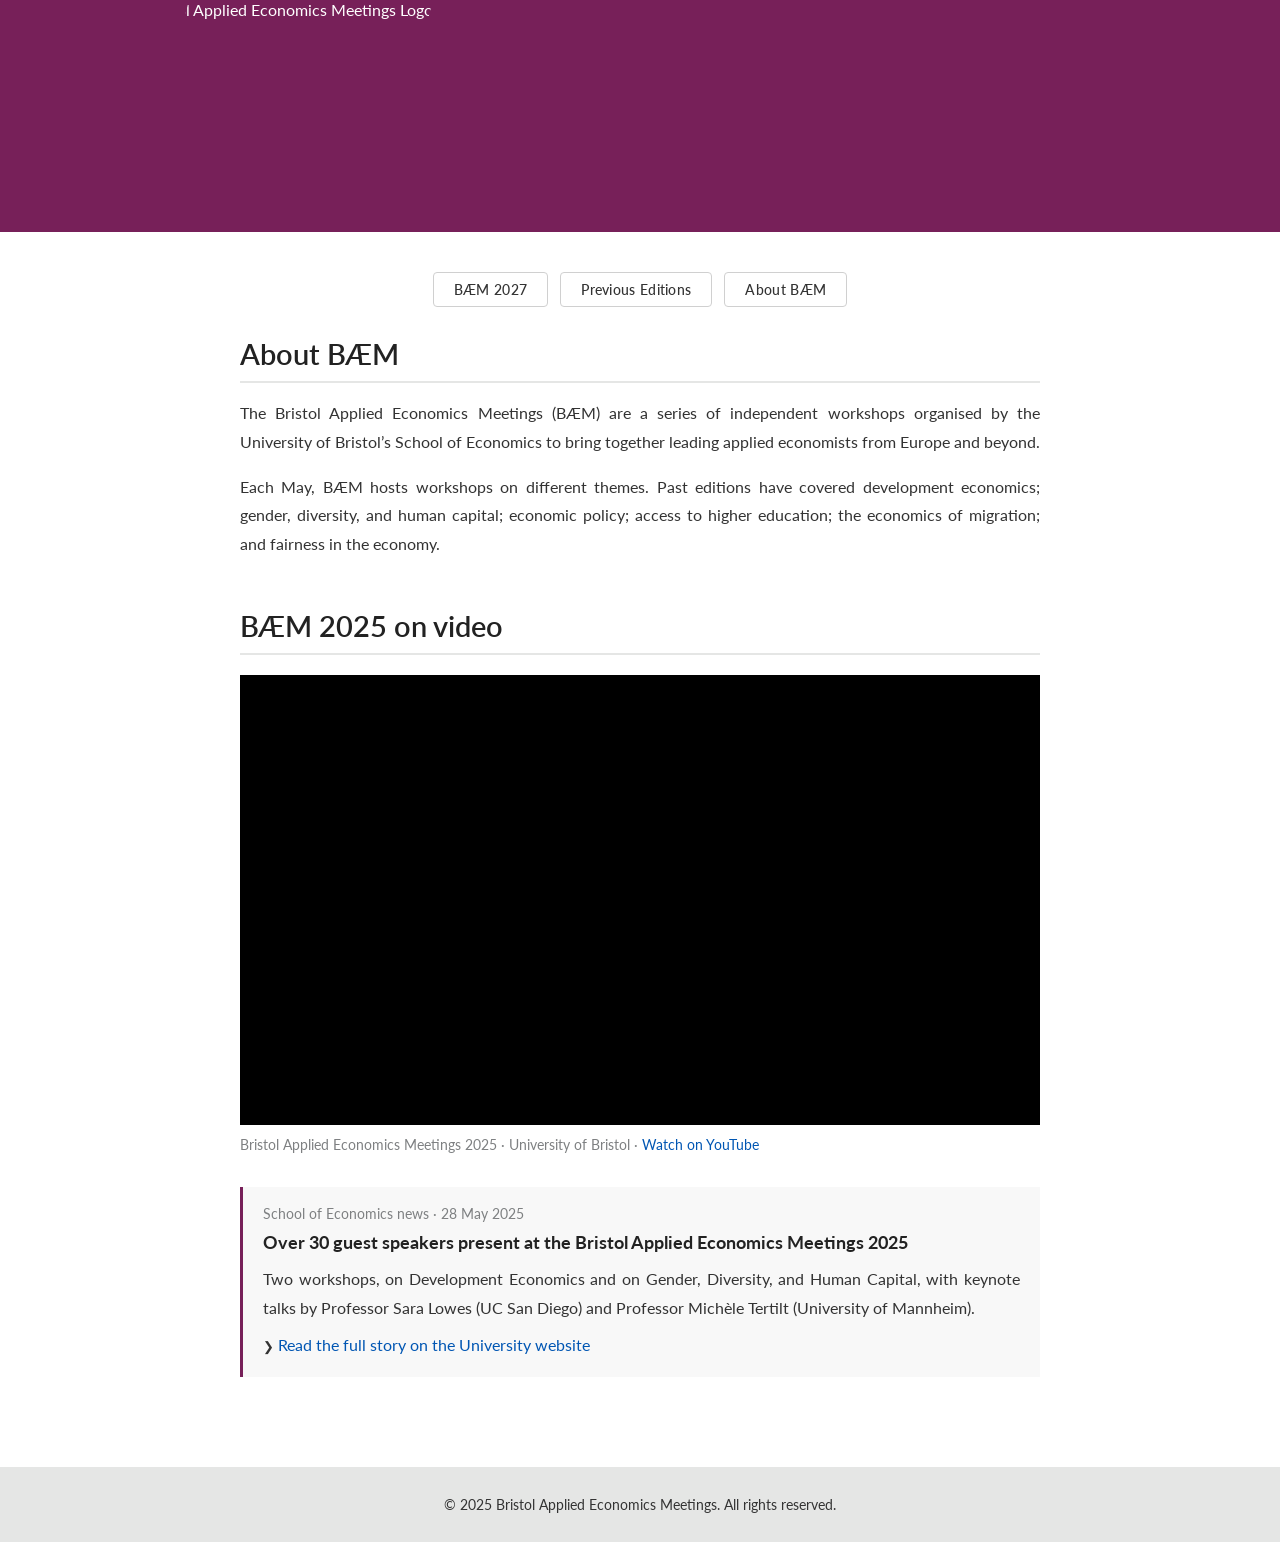
==== about.html @ 605d6ed7 "Add About BÆM page, group photo slots, and move 2026 to Previous Editions - New about.html: intro, e" ====
<!DOCTYPE html>
<html lang="en">

<head>
    <meta charset="UTF-8">
    <meta name="viewport" content="width=device-width, initial-scale=1, shrink-to-fit=no">
    <link rel="stylesheet" href="https://cdnjs.cloudflare.com/ajax/libs/normalize/8.0.1/normalize.min.css">
    <link rel="stylesheet" href="style.css?v=4">
    <title>About | Bristol Applied Economics Meetings</title>
</head>

<body>

    <!-- Header -->
    <header>
        <img src="logo.jpeg" alt="Bristol Applied Economics Meetings Logo">
        <h1>Bristol Applied Economics Meetings</h1>
    </header>

    <section>

        <!-- Navigation Buttons -->
        <div class="nav-buttons">
            <a href="index.html" class="button">BÆM 2027</a>
            <a href="previous.html" class="button">Previous Editions</a>
            <a href="about.html" class="button">About BÆM</a>
        </div>

        <!-- About -->
        <h2>About BÆM</h2>
        <p>
            The Bristol Applied Economics Meetings (BÆM) are a series of independent
            workshops organised by the University of Bristol’s School of Economics to bring together leading applied
            economists from Europe and beyond.
        </p>
        <p>
            Each May, BÆM hosts workshops on different themes. Past editions have covered development economics;
            gender, diversity, and human capital; economic policy; access to higher education; the economics of
            migration; and fairness in the economy.
        </p>

        <!-- Video (privacy-enhanced YouTube embed) -->
        <h2>BÆM 2025 on video</h2>
        <div class="video-embed">
            <iframe src="https://www.youtube-nocookie.com/embed/wQOd8KaDTms"
                title="Bristol Applied Economics Meetings 2025 (video)" loading="lazy"
                allow="accelerometer; autoplay; clipboard-write; encrypted-media; gyroscope; picture-in-picture; web-share"
                referrerpolicy="strict-origin-when-cross-origin" allowfullscreen></iframe>
        </div>
        <p class="video-caption">Bristol Applied Economics Meetings 2025 &middot; University of Bristol &middot;
            <a href="https://www.youtube.com/watch?v=wQOd8KaDTms" class="contact-link" target="_blank"
                rel="noopener">Watch on YouTube</a>
        </p>

        <!-- News write-up -->
        <div class="writeup">
            <p class="meta">School of Economics news &middot; 28 May 2025</p>
            <p class="headline">Over 30 guest speakers present at the Bristol Applied Economics Meetings 2025</p>
            <p>Two workshops, on Development Economics and on Gender, Diversity, and Human Capital, with keynote
                talks by Professor Sara Lowes (UC San Diego) and Professor Michèle Tertilt (University of Mannheim).</p>
            <p><span style="font-size: smaller;">&#10095;</span> <a
                    href="https://www.bristol.ac.uk/economics/news/2025/applied-economics-meetings-2025.html"
                    class="contact-link" target="_blank" rel="noopener">Read the full story on the University website</a>
            </p>
        </div>

    </section>

    <!-- Footer section -->
    <footer>
        &copy; 2025 Bristol Applied Economics Meetings. All rights reserved.
    </footer>

</body>

</html>
---- style.css ----
/* Import Lato font from Google Fonts */
@import url('https://fonts.googleapis.com/css2?family=Lato:wght@300;400;500;700&display=swap');

/* Global styles for the entire document */
body {
    font-family: 'Lato', sans-serif;
    /* Set the font for the entire body */
    margin: 0;
    /* Remove default margin */
    padding: 0;
    /* Remove default padding */
    background-color: white;
    /* Set the background color */
    color: #333;
    /* Set the default text color */
}

/* Header styles */
header {
    position: relative;
    background-color: #772059;
    /* Header background color */
    color: white;
    /* Header text color */
    text-align: center;
    /* Center-align header text */
    padding: 1em;
    /* Add padding to the header */
    overflow: hidden;
    /* Hide overflowing content */
    height: 200px;
    /* Set the fixed height of the header */
    margin: auto;
    /* Center the header horizontally */
    font-family: 'Lato', sans-serif;
    /* Ensure Lato font is used in header */
}

/* Header image styles */
header img {
    max-width: none;
    /* Make the image responsive */
    height: 100%;
    /* Make the image fill the entire height of the header */
    width: auto;
    /* Ensure the width adjusts proportionally */
    border-radius: 0px;
    /* Remove border-radius */
    clip-path: polygon(20% 0, 100% 0, 80% 100%, 0% 100%);
    /* Create a clean cut on the right side */
    position: absolute;
    /* Position the image absolutely */
    top: 0;
    /* Align the image to the top of the header */
    left: 10%;
    /* Align the image to the left of the header */
    z-index: 1;
    /* Ensure the image is behind the text */
}



/* Header text styles */
h1 {
    position: absolute;
    /* Position the text absolutely */
    bottom: 0;
    /* Align the text to the bottom of the header */
    right: 0;
    /* Align the text to the right of the header */
    margin: 0;
    /* Remove default margin */
    padding: 0.5em;
    /* Add padding to the text */
    font-size: 3.5em;
    /* Set the font size of the text */
    white-space: nowrap;
    /* Prevent text from wrapping to the next line */
    font-family: 'Lato', sans-serif;
    /* Ensure Lato font is used */
}

/* Main section styles */
section {
    max-width: 800px;
    /* Set the maximum width of the section */
    margin: auto;
    /* Center the section horizontally */
    padding: 20px;
    /* Add padding to the section */
}

/* Heading styles */
h2 {
    color: #222;
    font-size: 1.8em;
    font-weight: 600;
    margin-top: 50px;
    margin-bottom: 15px;
    padding-bottom: 10px;
    border-bottom: 2px solid #E5E6E5;
}

h2:first-of-type {
    margin-top: 30px;
}

/* Paragraph styles */
p {
    text-align: justify;
    /* text alignment */
    line-height: 1.8;
    /* Set the line height for better readability */
    color: #333;
    /* Set the color of paragraph text */
}

.colored-text {
    color: #0056b3;
    /* Change 'red' to the desired color */
}

/* Contact link styles */
.contact-link {
    color: #0056b3;
    /* Set the color of the contact link */
    text-decoration: none;
    /* Remove underline from the link */
    transition: color 0.3s;
    /* Add a smooth color transition on hover */
}

/* Change link color on hover */
.contact-link:hover {
    color: #7e8082;
    /* Set the hover color of the contact link */
}

/* PDF link styles */
.pdf-link {
    color: #0056b3;
    /* Set the color of the PDF link */
    margin: 10px 0;
    /* Add margin to the PDF link */
    text-decoration: none;
    /* Remove underline from the link */
    transition: color 0.3s;
    /* Add a smooth color transition on hover */
}

/* Change link color on hover */
.pdf-link:hover {
    color: #7e8082;
    /* Set the hover color of the PDF link */
}

/* Footer styles */
footer {
    background-color: #E5E6E5;
    /* Set the background color of the footer */
    color: #333;
    /* Set the color of footer text */
    text-align: center;
    /* Center-align footer text */
    padding: 2em 0;
    /* Add padding to the footer */
    margin-top: 60px;
    /* Add space above footer */
    font-size: 0.9em;
    /* Slightly smaller font size */
}

/* Responsive styles for smaller screens */
@media only screen and (max-width: 600px) {
    header {
        display: none;
        /* header not shown on mobile devices */
    }
}

/* Responsive styles for slightly larger screens (omit h1) */
@media only screen and (max-width: 1400px) {
    h1 {
        display: none;
        /* Hide only the h1 element on screens between 401px to 600px */
    }
}

/* Navigation Buttons Styling - Refined Design */
.nav-buttons {
    display: flex;
    gap: 12px;
    justify-content: center;
    margin: 20px 0 30px 0;
}

.nav-buttons .button {
    background-color: transparent;
    color: #333;
    padding: 8px 20px;
    border: 1px solid #d0d0d0;
    border-radius: 4px;
    text-decoration: none;
    font-size: 14px;
    font-weight: 500;
    letter-spacing: 0.3px;
    transition: all 0.2s ease;
}

.nav-buttons .button:hover {
    background-color: #f8f8f8;
    border-color: #666;
    color: #000;
}

/* Optional: Style for active/current page */
.nav-buttons .button.active {
    background-color: #333;
    color: white;
    border-color: #333;
}

/* Group photo under each year (Previous Editions) */
.group-photo {
    margin: 25px 0 30px 0;
}

.group-photo img {
    display: block;
    width: 100%;
    height: auto;
    border-radius: 2px;
}

.group-photo figcaption {
    font-size: 0.85em;
    color: #7e8082;
    margin-top: 8px;
}

/* Embedded video (About page): keeps a 16:9 shape at any screen width */
.video-embed {
    position: relative;
    width: 100%;
    aspect-ratio: 16 / 9;
    margin: 20px 0 8px 0;
    background-color: #000;
}

.video-embed iframe {
    position: absolute;
    top: 0;
    left: 0;
    width: 100%;
    height: 100%;
    border: 0;
}

.video-caption {
    font-size: 0.85em;
    color: #7e8082;
    margin-top: 0;
    text-align: left;
}

/* News write-up box (About page) */
.writeup {
    border-left: 3px solid #772059;
    background-color: #f8f8f8;
    padding: 6px 20px 10px 20px;
    margin: 30px 0 10px 0;
}

.writeup p {
    margin: 8px 0;
}

.writeup .meta {
    color: #7e8082;
    font-size: 0.9em;
    margin-bottom: 0;
}

.writeup .headline {
    font-size: 1.15em;
    font-weight: 700;
    color: #222;
    line-height: 1.5;
    margin-top: 2px;
}
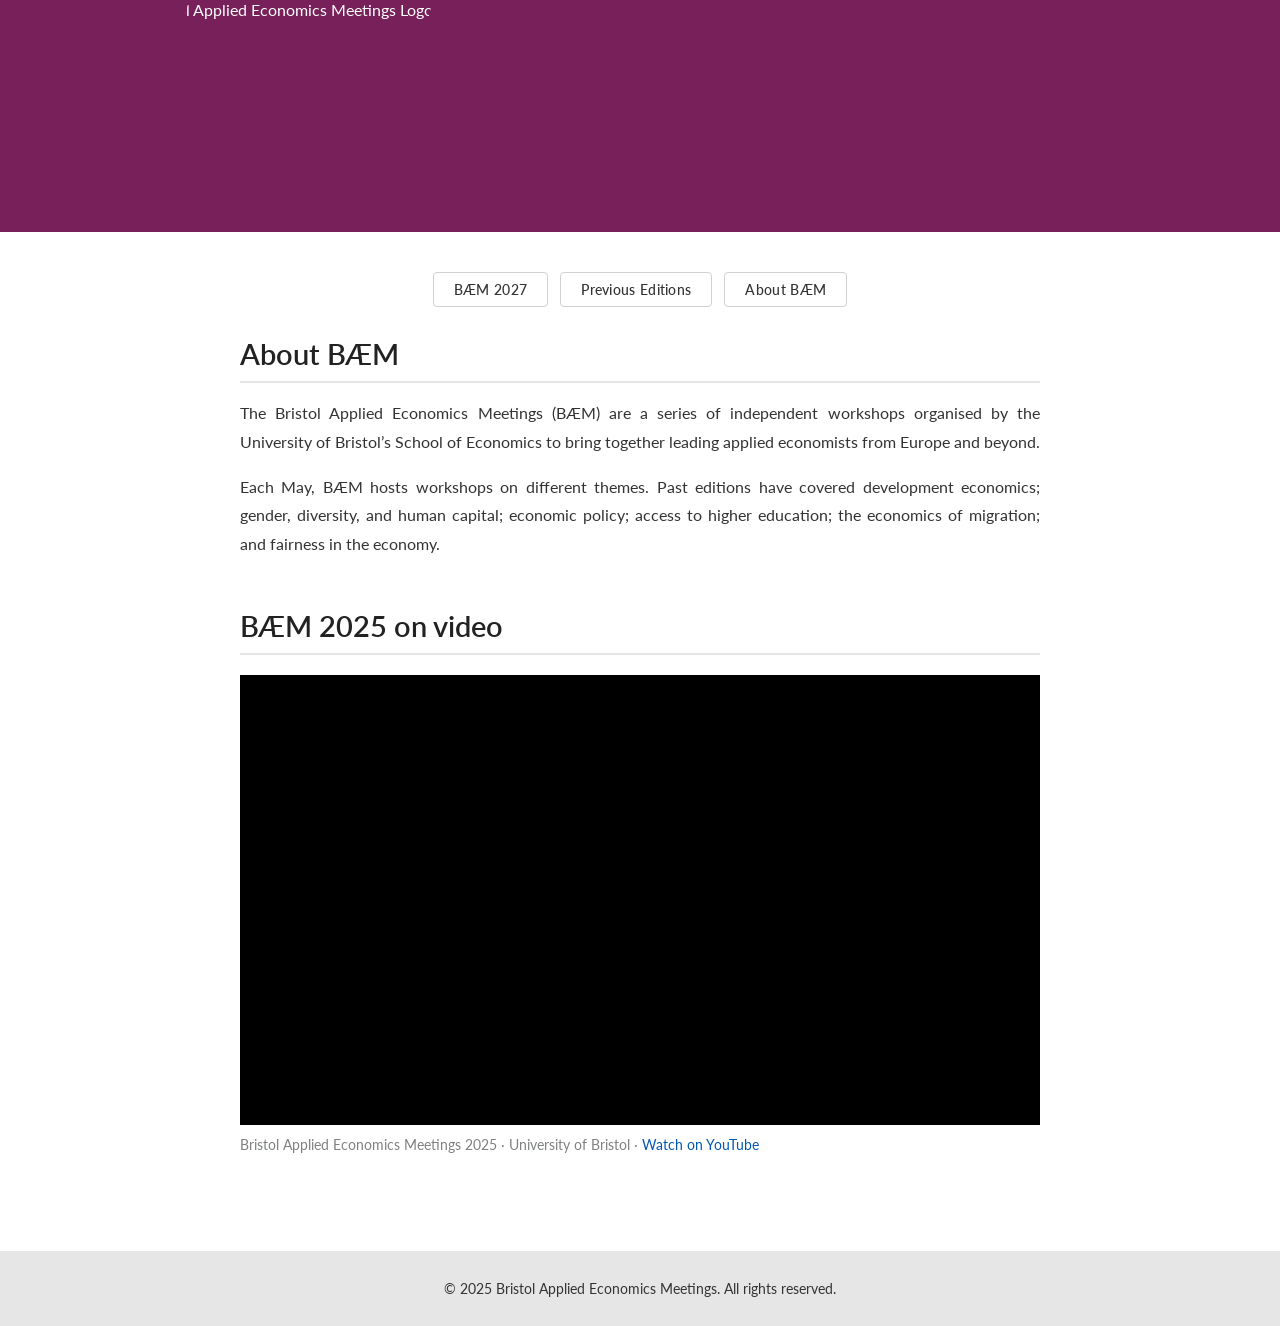
==== commit cf9cc9af: "Add real 2025/2026 photos as slideshows; remove write-up box - previous.html: 2026 (2 photos) and 20" ====
--- a/about.html
+++ b/about.html
@@ -52,18 +52,6 @@
                 rel="noopener">Watch on YouTube</a>
         </p>
 
-        <!-- News write-up -->
-        <div class="writeup">
-            <p class="meta">School of Economics news &middot; 28 May 2025</p>
-            <p class="headline">Over 30 guest speakers present at the Bristol Applied Economics Meetings 2025</p>
-            <p>Two workshops, on Development Economics and on Gender, Diversity, and Human Capital, with keynote
-                talks by Professor Sara Lowes (UC San Diego) and Professor Michèle Tertilt (University of Mannheim).</p>
-            <p><span style="font-size: smaller;">&#10095;</span> <a
-                    href="https://www.bristol.ac.uk/economics/news/2025/applied-economics-meetings-2025.html"
-                    class="contact-link" target="_blank" rel="noopener">Read the full story on the University website</a>
-            </p>
-        </div>
-
     </section>
 
     <!-- Footer section -->
--- a/style.css
+++ b/style.css
@@ -238,6 +238,57 @@
     margin-top: 8px;
 }
 
+/* Photo slideshow (several photos for one year, with arrows) */
+.slide-frame {
+    position: relative;
+    background-color: #f2f2f2;
+}
+
+.slide-frame img {
+    height: 100%;
+    object-fit: contain;
+}
+
+.slideshow [hidden] {
+    display: none !important;
+}
+
+.slide-btn {
+    position: absolute;
+    top: 50%;
+    transform: translateY(-50%);
+    width: 44px;
+    height: 44px;
+    padding: 0;
+    border: none;
+    border-radius: 50%;
+    background-color: rgba(0, 0, 0, 0.45);
+    color: white;
+    font-size: 20px;
+    line-height: 44px;
+    text-align: center;
+    cursor: pointer;
+    transition: background-color 0.2s ease;
+}
+
+.slide-btn:hover,
+.slide-btn:focus-visible {
+    background-color: rgba(0, 0, 0, 0.75);
+}
+
+.slide-prev {
+    left: 12px;
+}
+
+.slide-next {
+    right: 12px;
+}
+
+.slide-count {
+    margin-left: 4px;
+    white-space: nowrap;
+}
+
 /* Embedded video (About page): keeps a 16:9 shape at any screen width */
 .video-embed {
     position: relative;
@@ -262,29 +313,3 @@
     margin-top: 0;
     text-align: left;
 }
-
-/* News write-up box (About page) */
-.writeup {
-    border-left: 3px solid #772059;
-    background-color: #f8f8f8;
-    padding: 6px 20px 10px 20px;
-    margin: 30px 0 10px 0;
-}
-
-.writeup p {
-    margin: 8px 0;
-}
-
-.writeup .meta {
-    color: #7e8082;
-    font-size: 0.9em;
-    margin-bottom: 0;
-}
-
-.writeup .headline {
-    font-size: 1.15em;
-    font-weight: 700;
-    color: #222;
-    line-height: 1.5;
-    margin-top: 2px;
-}
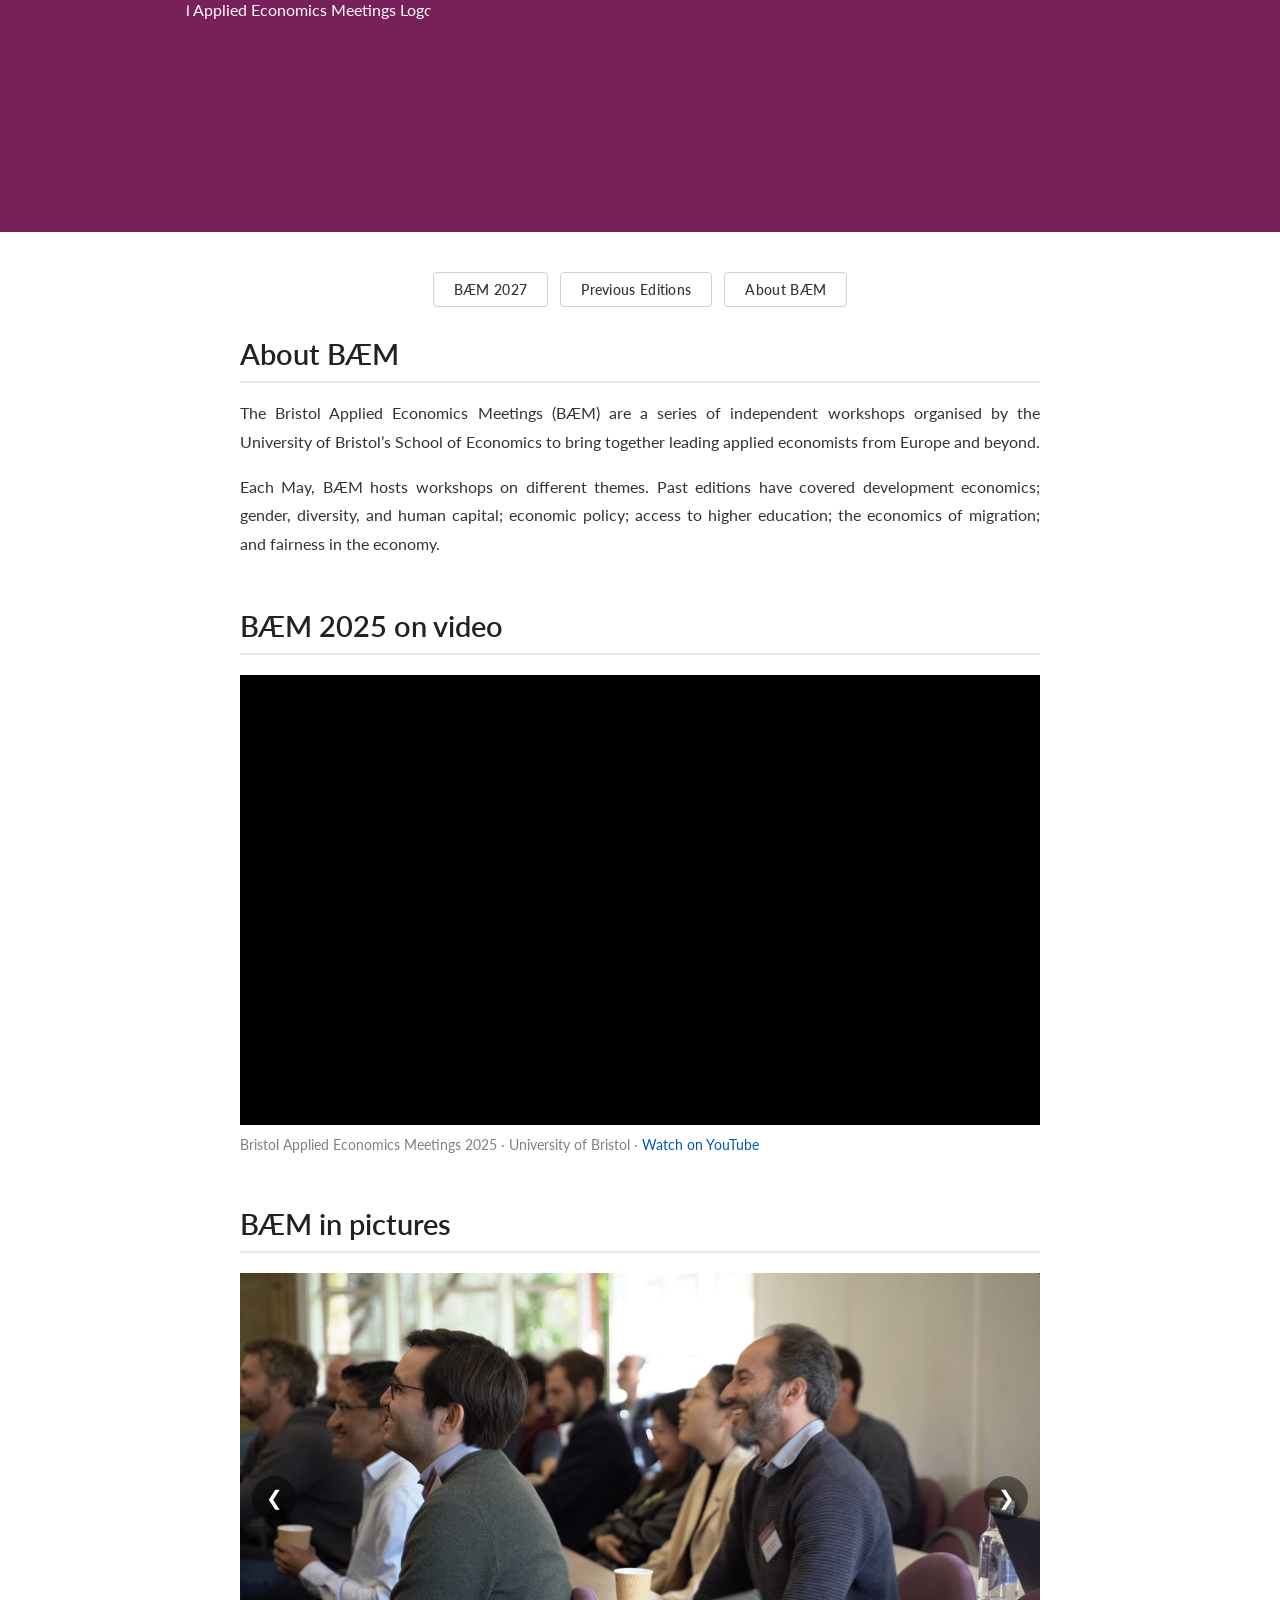
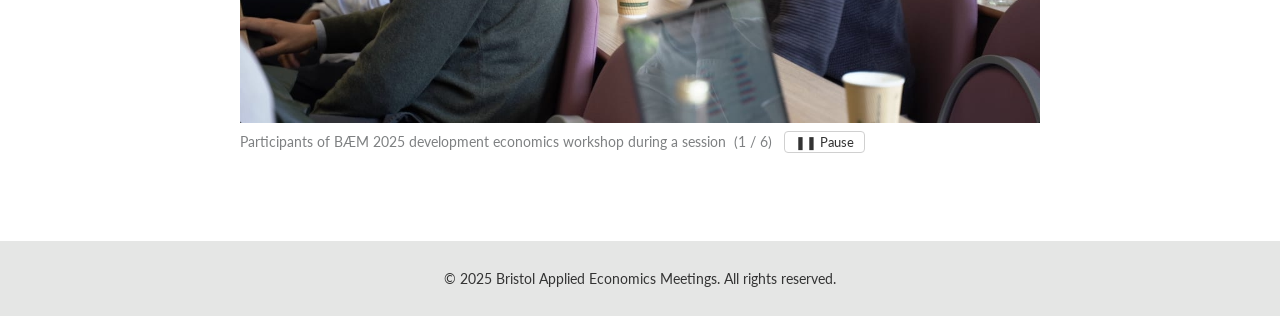
==== commit 33c7af3e: "update video photos" ====
--- a/about.html
+++ b/about.html
@@ -52,6 +52,45 @@
                 rel="noopener">Watch on YouTube</a>
         </p>
 
+        <!-- Photos: one small slideshow (changes every 5 seconds; code in slideshow.js).
+             To add a photo, copy one <img class="slide"> line and change src, alt and data-caption. -->
+        <h2>BÆM in pictures</h2>
+        <figure class="group-photo slideshow match-video" aria-label="Photos from BÆM" data-autoplay="5000">
+            <div class="slide-frame">
+                <img class="slide" src="images/group-photo-2025-session.jpg"
+                    alt="Participants of the BÆM 2025 development economics workshop smiling and laughing while listening to a talk"
+                    data-caption="Participants of BÆM 2025 development economics workshop during a session"
+                    loading="lazy">
+                <img class="slide" src="images/group-photo-2026.jpg"
+                    alt="Group photo of participants at the BÆM 2026 development economics workshop"
+                    data-caption="Participants of BÆM 2026 development economics workshop, University of Bristol"
+                    loading="lazy" hidden>
+                <img class="slide" src="images/group-photo-2025-dinner.jpg"
+                    alt="Participants of the BÆM 2025 development economics workshop talking over dinner at round tables in a restaurant"
+                    data-caption="Participants of BÆM 2025 development economics workshop at the workshop dinner"
+                    loading="lazy" hidden>
+                <img class="slide" src="images/group-photo-2026-session.jpg"
+                    alt="A speaker presenting slides to participants in a lecture room at the BÆM 2026 development economics workshop"
+                    data-caption="Participants of BÆM 2026 development economics workshop during a session"
+                    loading="lazy" hidden>
+                <img class="slide" src="images/group-photo-2025.jpg"
+                    alt="Participants of the BÆM 2025 development economics workshop in front of the Clifton Suspension Bridge"
+                    data-caption="Participants of BÆM 2025 development economics workshop at the Clifton Suspension Bridge, Bristol"
+                    loading="lazy" hidden>
+                <img class="slide" src="images/group-photo-2025-coffee.jpg"
+                    alt="Participants of the BÆM 2025 development economics workshop chatting over coffee during a break"
+                    data-caption="Participants of BÆM 2025 development economics workshop during a coffee break"
+                    loading="lazy" hidden>
+                <button type="button" class="slide-btn slide-prev" aria-label="Previous photo" hidden>&#10094;</button>
+                <button type="button" class="slide-btn slide-next" aria-label="Next photo" hidden>&#10095;</button>
+            </div>
+            <figcaption>
+                <span class="slide-caption">Participants of BÆM 2025 development economics workshop during a
+                    session</span> <span class="slide-count" hidden></span>
+                <button type="button" class="slide-pause" hidden>Pause</button>
+            </figcaption>
+        </figure>
+
     </section>
 
     <!-- Footer section -->
@@ -59,6 +98,8 @@
         &copy; 2025 Bristol Applied Economics Meetings. All rights reserved.
     </footer>
 
+    <script src="slideshow.js"></script>
+
 </body>
 
 </html>
--- a/style.css
+++ b/style.css
@@ -289,6 +289,33 @@
     white-space: nowrap;
 }
 
+/* Slideshow the same size and shape as the video above it (About page) */
+.slideshow.match-video {
+    margin: 20px 0 8px 0;
+}
+
+.slideshow.match-video .slide-frame {
+    aspect-ratio: 16 / 9;
+    background-color: #1a1a1a;
+}
+
+.slide-pause {
+    margin-left: 8px;
+    padding: 2px 10px;
+    border: 1px solid #d0d0d0;
+    border-radius: 4px;
+    background-color: transparent;
+    color: #333;
+    font-family: inherit;
+    font-size: 0.95em;
+    cursor: pointer;
+}
+
+.slide-pause:hover {
+    background-color: #f8f8f8;
+    border-color: #666;
+}
+
 /* Embedded video (About page): keeps a 16:9 shape at any screen width */
 .video-embed {
     position: relative;
